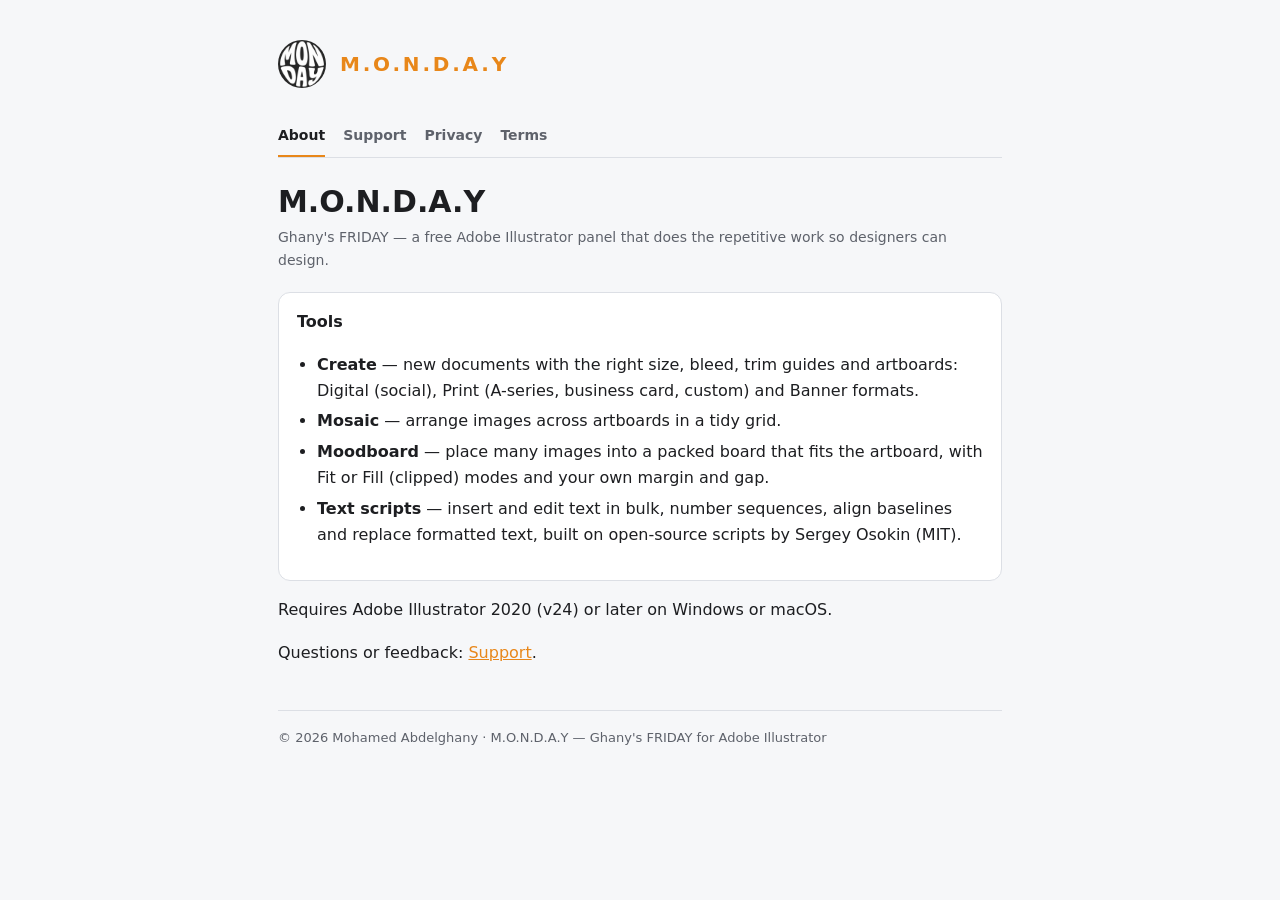
==== index.html @ 6cf96c60 "M.O.N.D.A.Y website: about, support, privacy, terms Co-Authored-By: Claude Sonnet 5.5 <noreply@anthr" ====
<!doctype html><html lang="en"><head><meta charset="utf-8"><meta name="viewport" content="width=device-width,initial-scale=1"><title>Illustrator plugin · M.O.N.D.A.Y</title><link rel="stylesheet" href="style.css"><link rel="icon" href="logo.png"></head><body><div class="wrap">
<header><img src="logo.png" alt=""><a href="index.html">M.O.N.D.A.Y</a></header>
<nav><a href="index.html" class="on">About</a><a href="support.html" class="">Support</a><a href="privacy.html" class="">Privacy</a><a href="terms.html" class="">Terms</a></nav>
<h1>M.O.N.D.A.Y</h1><p class="date">Ghany's FRIDAY — a free Adobe Illustrator panel that does the repetitive work so designers can design.</p>
<div class="card"><b>Tools</b><ul>
<li><b>Create</b> — new documents with the right size, bleed, trim guides and artboards: Digital (social), Print (A-series, business card, custom) and Banner formats.</li>
<li><b>Mosaic</b> — arrange images across artboards in a tidy grid.</li>
<li><b>Moodboard</b> — place many images into a packed board that fits the artboard, with Fit or Fill (clipped) modes and your own margin and gap.</li>
<li><b>Text scripts</b> — insert and edit text in bulk, number sequences, align baselines and replace formatted text, built on open-source scripts by Sergey Osokin (MIT).</li></ul></div>
<p>Requires Adobe Illustrator 2020 (v24) or later on Windows or macOS.</p>
<p>Questions or feedback: <a href="support.html">Support</a>.</p>
<footer>© 2026 Mohamed Abdelghany · M.O.N.D.A.Y — Ghany's FRIDAY for Adobe Illustrator</footer></div></body></html>
---- style.css ----
:root{--bg:#f6f7f9;--fg:#1d1e21;--muted:#5e626b;--line:#dcdfe5;--card:#fff;--accent:#e8871a}
@media (prefers-color-scheme:dark){:root{--bg:#1e1f22;--fg:#ececec;--muted:#a2a5ad;--line:#3c3e44;--card:#2a2b2f;--accent:#ff9a2e}}
*{box-sizing:border-box}body{margin:0;background:var(--bg);color:var(--fg);font:16px/1.65 "Segoe UI",system-ui,-apple-system,sans-serif}
.wrap{max-width:760px;margin:0 auto;padding:40px max(18px,env(safe-area-inset-left)) 70px}
header{display:flex;align-items:center;gap:14px;margin-bottom:28px}header img{width:48px;height:48px;border-radius:50%;background:#262626}
header a{color:var(--accent);font-weight:700;letter-spacing:.14em;text-decoration:none;font-size:20px}
nav{display:flex;gap:18px;flex-wrap:wrap;border-bottom:1px solid var(--line);margin-bottom:26px}nav a{color:var(--muted);text-decoration:none;padding:8px 0;font-weight:600;font-size:14px}nav a.on{color:var(--fg);border-bottom:2px solid var(--accent)}
h1{font-size:30px;line-height:1.2;margin:0 0 6px}h2{font-size:19px;margin:28px 0 6px}.date{color:var(--muted);font-size:14px;margin:0 0 20px}
a{color:var(--accent)}.card{background:var(--card);border:1px solid var(--line);border-radius:12px;padding:16px 18px;margin:14px 0}
ul{padding-left:20px}li{margin:4px 0}footer{margin-top:44px;color:var(--muted);font-size:13px;border-top:1px solid var(--line);padding-top:16px}
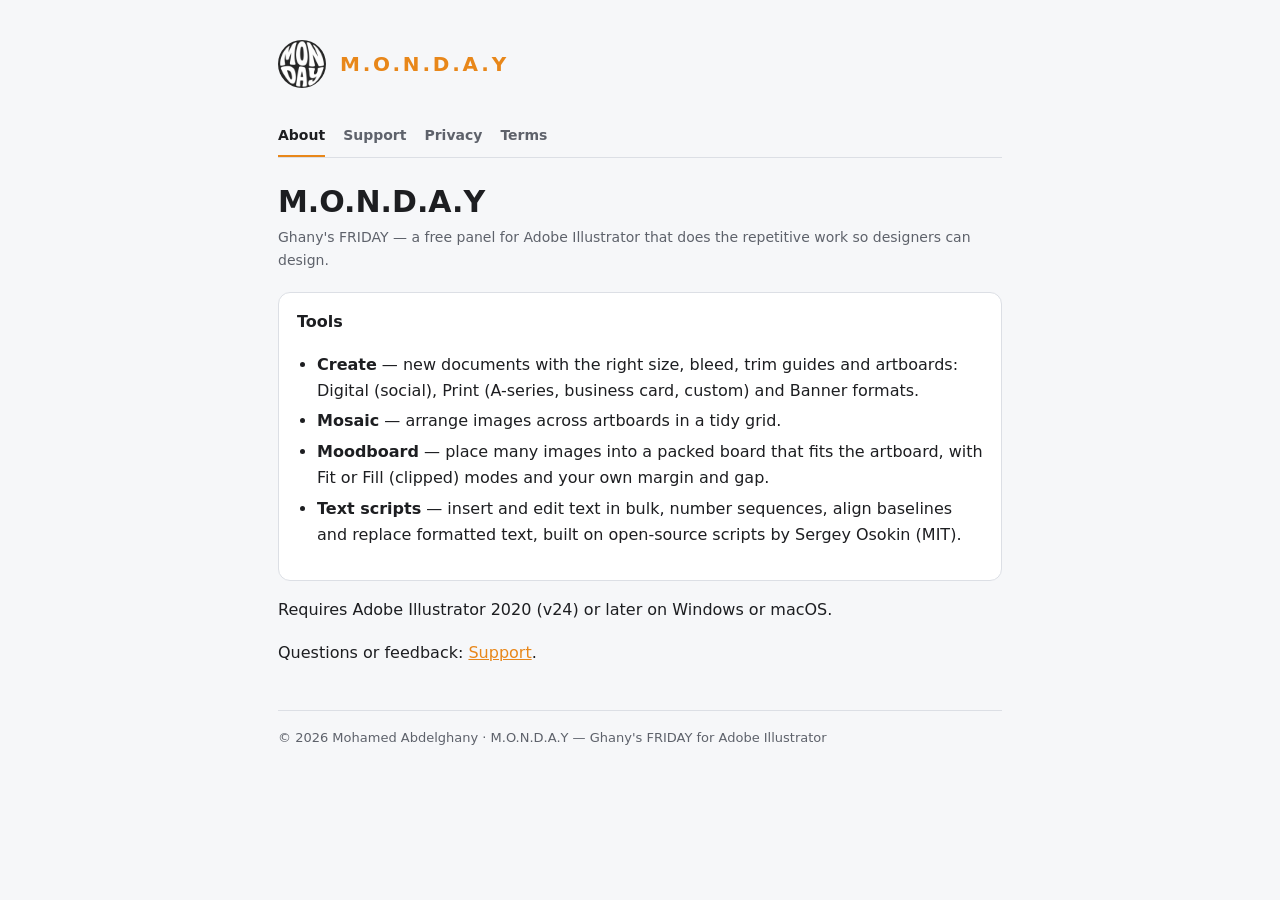
==== commit 2aedda66: "Reword Illustrator phrasing per Adobe brand guidelines" ====
--- a/index.html
+++ b/index.html
@@ -1,7 +1,7 @@
-<!doctype html><html lang="en"><head><meta charset="utf-8"><meta name="viewport" content="width=device-width,initial-scale=1"><title>Illustrator plugin · M.O.N.D.A.Y</title><link rel="stylesheet" href="style.css"><link rel="icon" href="logo.png"></head><body><div class="wrap">
+<!doctype html><html lang="en"><head><meta charset="utf-8"><meta name="viewport" content="width=device-width,initial-scale=1"><title>Plugin for Illustrator · M.O.N.D.A.Y</title><link rel="stylesheet" href="style.css"><link rel="icon" href="logo.png"></head><body><div class="wrap">
 <header><img src="logo.png" alt=""><a href="index.html">M.O.N.D.A.Y</a></header>
 <nav><a href="index.html" class="on">About</a><a href="support.html" class="">Support</a><a href="privacy.html" class="">Privacy</a><a href="terms.html" class="">Terms</a></nav>
-<h1>M.O.N.D.A.Y</h1><p class="date">Ghany's FRIDAY — a free Adobe Illustrator panel that does the repetitive work so designers can design.</p>
+<h1>M.O.N.D.A.Y</h1><p class="date">Ghany's FRIDAY — a free panel for Adobe Illustrator that does the repetitive work so designers can design.</p>
 <div class="card"><b>Tools</b><ul>
 <li><b>Create</b> — new documents with the right size, bleed, trim guides and artboards: Digital (social), Print (A-series, business card, custom) and Banner formats.</li>
 <li><b>Mosaic</b> — arrange images across artboards in a tidy grid.</li>
